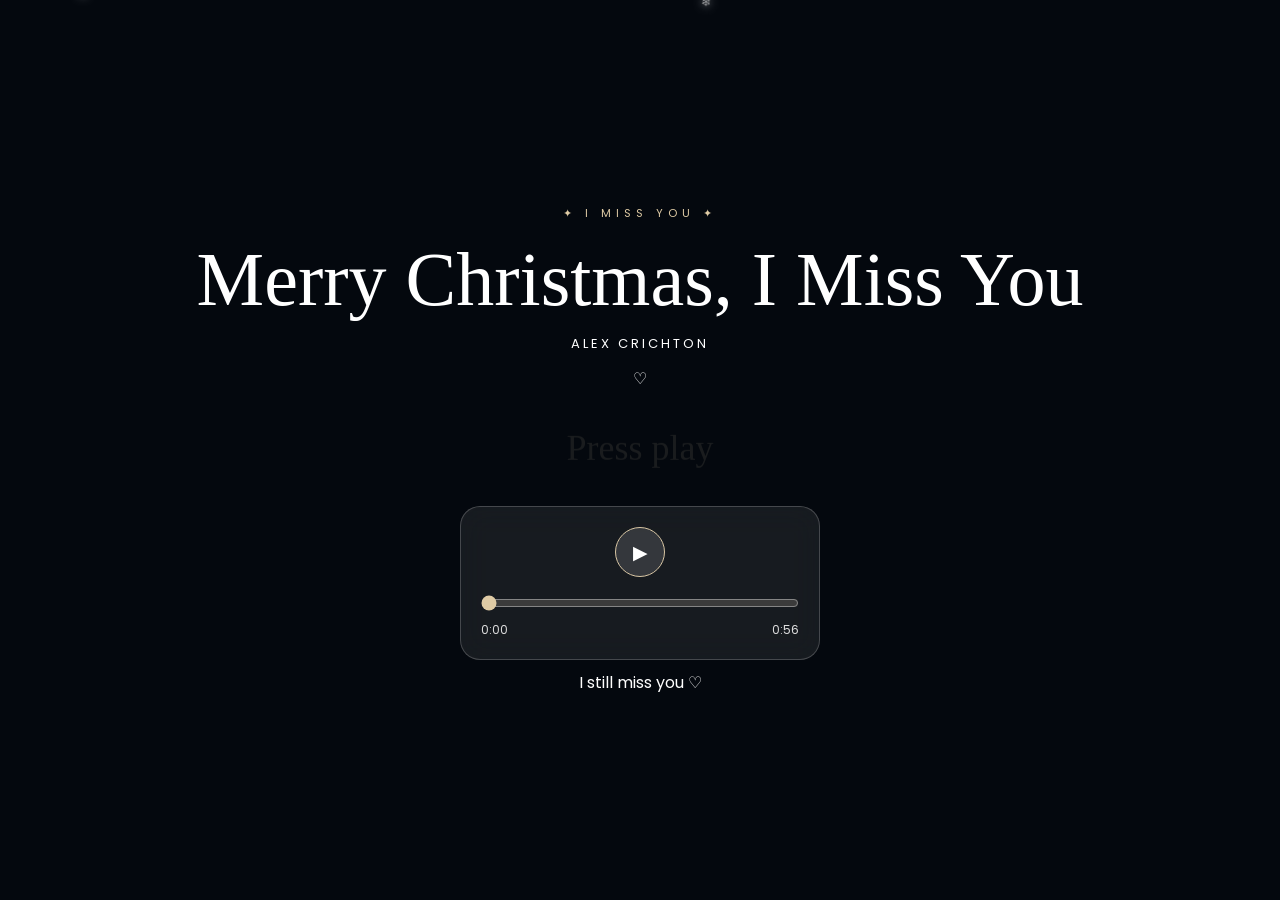
==== index.html @ 351be87b "Add homepage redirect" ====
﻿<!DOCTYPE html>
<html lang="id">
<head>
    <meta charset="UTF-8">
    <meta name="viewport" content="width=device-width, initial-scale=1.0">
    <title>Merry Christmas, I Miss You</title>
    <meta http-equiv="refresh" content="0; url=song.html">
</head>
<body>
    <p>Membuka website lagu...</p>
    <a href="song.html">Klik di sini jika tidak terbuka otomatis</a>
</body>
</html>
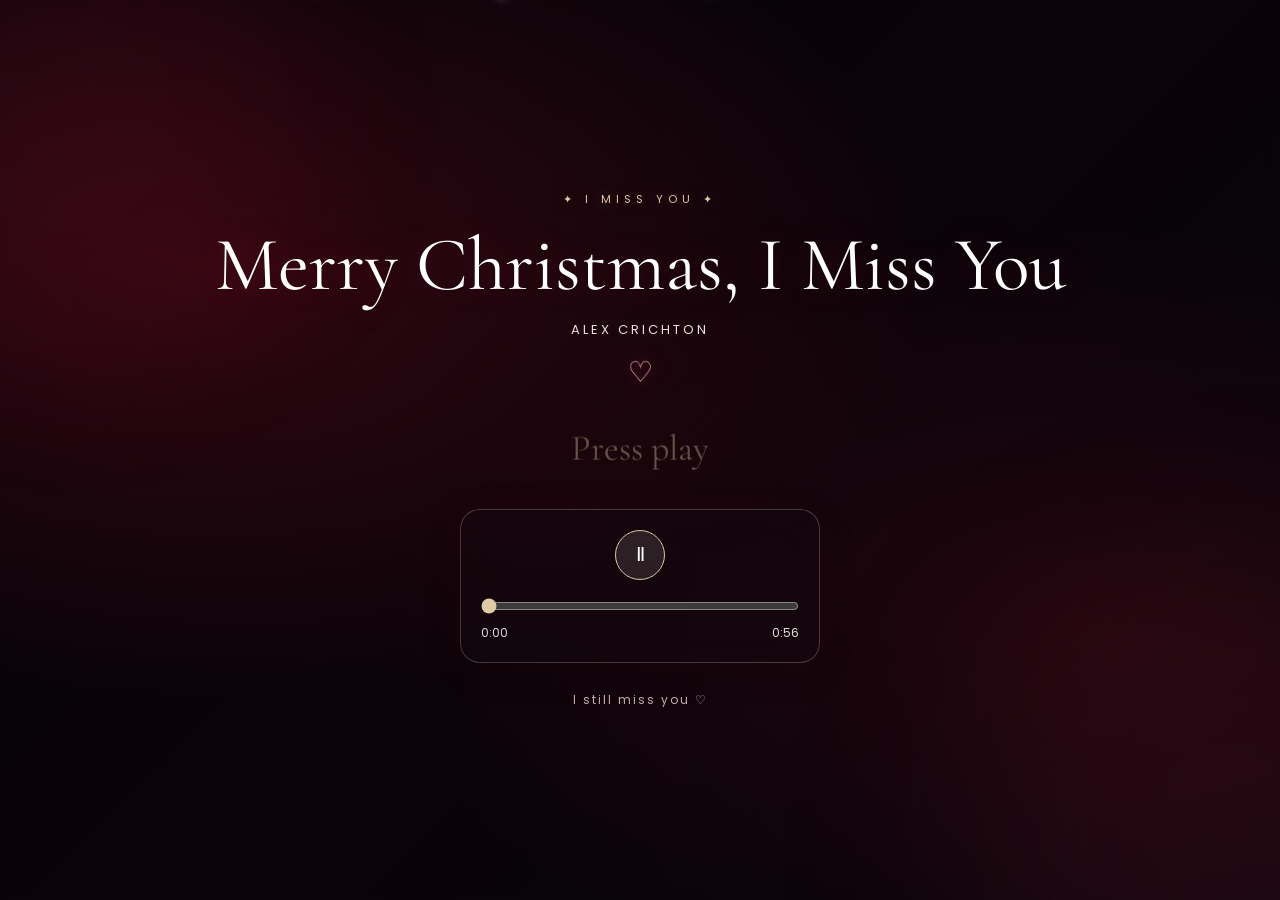
==== commit e1eb74c3: "Add files via upload" ====
--- a/index.html
+++ b/index.html
@@ -1,13 +1,14 @@
-﻿<!DOCTYPE html>
-<html lang="id">
-<head>
-    <meta charset="UTF-8">
-    <meta name="viewport" content="width=device-width, initial-scale=1.0">
-    <title>Merry Christmas, I Miss You</title>
-    <meta http-equiv="refresh" content="0; url=song.html">
-</head>
-<body>
-    <p>Membuka website lagu...</p>
-    <a href="song.html">Klik di sini jika tidak terbuka otomatis</a>
-</body>
-</html>
+
+<!DOCTYPE html>
+<html lang="id">
+<head>
+    <meta charset="UTF-8">
+    <meta name="viewport" content="width=device-width, initial-scale=1.0">
+    <title>Merry Christmas, I Miss You</title>
+    <meta http-equiv="refresh" content="0; url=song.html">
+</head>
+<body>
+    <p>Membuka website lagu...</p>
+    <a href="song.html">Klik di sini jika tidak terbuka otomatis</a>
+</body>
+</html>
